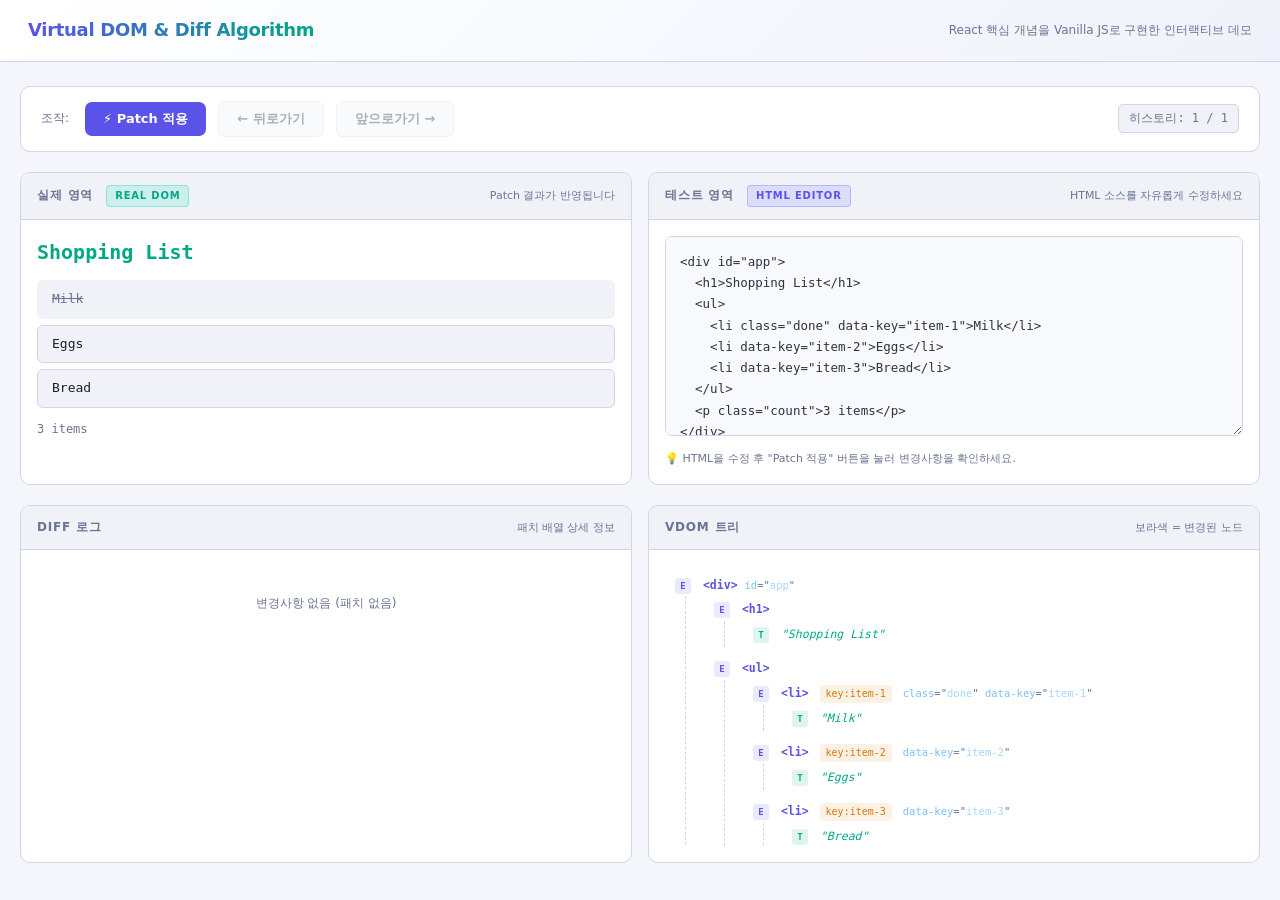
==== index.html @ fad177d6 "Add week4 virtual DOM demo" ====
<!DOCTYPE html>
<html lang="ko">
<head>
  <meta charset="UTF-8">
  <meta name="viewport" content="width=device-width, initial-scale=1.0">
  <title>Virtual DOM & Diff Algorithm</title>
  <link rel="stylesheet" href="css/style.css">
</head>
<body>

<header>
  <div>
    <h1>Virtual DOM &amp; Diff Algorithm</h1>
  </div>
  <p>React 핵심 개념을 Vanilla JS로 구현한 인터랙티브 데모</p>
</header>

<main>

  <!-- 툴바 -->
  <div class="toolbar">
    <span class="toolbar-label">조작:</span>
    <button class="btn btn-primary" id="btn-patch">⚡ Patch 적용</button>
    <button class="btn btn-secondary" id="btn-undo">← 뒤로가기</button>
    <button class="btn btn-secondary" id="btn-redo">앞으로가기 →</button>
    <span class="history-info" id="history-info">히스토리: - / -</span>
  </div>

  <!-- 실제 영역 + 테스트 영역 -->
  <div class="areas-grid">

    <!-- 실제 영역 (Real DOM) -->
    <div class="panel">
      <div class="panel-header">
        <span class="panel-title">실제 영역 <span class="badge badge-real">Real DOM</span></span>
        <span style="font-size:11px;color:var(--text-muted);">Patch 결과가 반영됩니다</span>
      </div>
      <div class="panel-body">
        <div id="real-area"></div>
      </div>
    </div>

    <!-- 테스트 영역 (HTML 편집) -->
    <div class="panel">
      <div class="panel-header">
        <span class="panel-title">테스트 영역 <span class="badge badge-test">HTML Editor</span></span>
        <span style="font-size:11px;color:var(--text-muted);">HTML 소스를 자유롭게 수정하세요</span>
      </div>
      <div class="panel-body">
        <textarea id="test-area" spellcheck="false" autocomplete="off"></textarea>
        <p class="test-hint">💡 HTML을 수정 후 "Patch 적용" 버튼을 눌러 변경사항을 확인하세요.</p>
      </div>
    </div>

  </div>

  <!-- 하단: Diff 로그 + VDOM 트리 -->
  <div class="bottom-grid">

    <div class="panel">
      <div class="panel-header">
        <span class="panel-title">Diff 로그</span>
        <span style="font-size:11px;color:var(--text-muted);">패치 배열 상세 정보</span>
      </div>
      <div class="panel-body">
        <div id="diff-log">
          <div class="log-empty">Patch를 적용하면 diff 결과가 표시됩니다.</div>
        </div>
      </div>
    </div>

    <div class="panel">
      <div class="panel-header">
        <span class="panel-title">VDOM 트리</span>
        <span style="font-size:11px;color:var(--text-muted);">보라색 = 변경된 노드</span>
      </div>
      <div class="panel-body">
        <div id="vdom-tree">
          <div class="tree-empty">VDOM 트리가 여기에 표시됩니다.</div>
        </div>
      </div>
    </div>

  </div>

</main>

<script type="module">
  import { init } from './src/app.js';
  document.addEventListener('DOMContentLoaded', init);
</script>

</body>
</html>
---- css/style.css ----
/* Virtual DOM 데모 페이지 스타일 */

*, *::before, *::after {
  box-sizing: border-box;
  margin: 0;
  padding: 0;
}

:root {
  --bg: #f4f6fb;
  --surface: #ffffff;
  --surface2: #f0f2f8;
  --border: #d0d5e8;
  --accent: #5b52e8;
  --accent2: #00a884;
  --danger: #e03c3c;
  --warn: #d97706;
  --text: #1a1d2e;
  --text-muted: #6b7394;
  --highlight-add: rgba(0, 168, 132, 0.15);
  --highlight-remove: rgba(224, 60, 60, 0.15);
  --highlight-update: rgba(91, 82, 232, 0.15);
  --font-mono: 'JetBrains Mono', 'Fira Code', 'Cascadia Code', monospace;
  --radius: 10px;
}

body {
  background: var(--bg);
  color: var(--text);
  font-family: 'Pretendard', 'Noto Sans KR', system-ui, sans-serif;
  font-size: 14px;
  line-height: 1.6;
  min-height: 100vh;
}

/* 헤더 */
header {
  background: linear-gradient(135deg, #ffffff 0%, #f0f2fb 100%);
  border-bottom: 1px solid var(--border);
  padding: 16px 28px;
  display: flex;
  align-items: center;
  justify-content: space-between;
  position: sticky;
  top: 0;
  z-index: 100;
}

header h1 {
  font-size: 18px;
  font-weight: 700;
  background: linear-gradient(90deg, var(--accent), var(--accent2));
  -webkit-background-clip: text;
  -webkit-text-fill-color: transparent;
  background-clip: text;
  letter-spacing: -0.3px;
}

header p {
  color: var(--text-muted);
  font-size: 12px;
}

/* 메인 레이아웃 */
main {
  max-width: 1400px;
  margin: 0 auto;
  padding: 24px 20px;
  display: grid;
  gap: 20px;
}

/* 툴바 */
.toolbar {
  display: flex;
  align-items: center;
  gap: 12px;
  padding: 14px 20px;
  background: var(--surface);
  border: 1px solid var(--border);
  border-radius: var(--radius);
}

.toolbar-label {
  color: var(--text-muted);
  font-size: 12px;
  margin-right: 4px;
}

.btn {
  display: inline-flex;
  align-items: center;
  gap: 6px;
  padding: 8px 18px;
  border: none;
  border-radius: 7px;
  font-size: 13px;
  font-weight: 600;
  cursor: pointer;
  transition: all 0.2s;
  font-family: inherit;
}

.btn:disabled {
  opacity: 0.35;
  cursor: not-allowed;
}

.btn-primary {
  background: var(--accent);
  color: #fff;
}
.btn-primary:not(:disabled):hover {
  background: #7c74ff;
  transform: translateY(-1px);
  box-shadow: 0 4px 16px rgba(108,99,255,0.4);
}

.btn-secondary {
  background: var(--surface2);
  color: var(--text);
  border: 1px solid var(--border);
}
.btn-secondary:not(:disabled):hover {
  background: #2c3150;
  border-color: var(--accent);
}

.history-info {
  margin-left: auto;
  color: var(--text-muted);
  font-size: 12px;
  font-family: var(--font-mono);
  background: var(--surface2);
  padding: 4px 10px;
  border-radius: 5px;
  border: 1px solid var(--border);
}

/* 두 편집 영역 나란히 */
.areas-grid {
  display: grid;
  grid-template-columns: 1fr 1fr;
  gap: 16px;
}

/* 패널 공통 */
.panel {
  background: var(--surface);
  border: 1px solid var(--border);
  border-radius: var(--radius);
  overflow: hidden;
}

.panel-header {
  display: flex;
  align-items: center;
  justify-content: space-between;
  padding: 12px 16px;
  background: var(--surface2);
  border-bottom: 1px solid var(--border);
}

.panel-title {
  font-size: 12px;
  font-weight: 700;
  text-transform: uppercase;
  letter-spacing: 0.8px;
  color: var(--text-muted);
}

.panel-title .badge {
  display: inline-block;
  padding: 2px 8px;
  border-radius: 4px;
  font-size: 10px;
  margin-left: 8px;
}

.badge-real { background: rgba(0, 212, 170, 0.15); color: var(--accent2); border: 1px solid rgba(0, 212, 170, 0.3); }
.badge-test { background: rgba(108, 99, 255, 0.15); color: var(--accent); border: 1px solid rgba(108, 99, 255, 0.3); }

.panel-body {
  padding: 16px;
}

/* 실제 영역 */
#real-area {
  min-height: 180px;
  font-family: var(--font-mono);
  font-size: 13px;
}

/* 실제 영역 내부 스타일 (샘플 콘텐츠) */
#real-area #app {
  padding: 0;
}

#real-area h1 {
  font-size: 20px;
  font-weight: 700;
  color: var(--accent2);
  margin-bottom: 12px;
}

#real-area ul {
  list-style: none;
  display: flex;
  flex-direction: column;
  gap: 6px;
  margin-bottom: 12px;
}

#real-area li {
  padding: 8px 14px;
  background: var(--surface2);
  border: 1px solid var(--border);
  border-radius: 6px;
  font-size: 13px;
  color: var(--text);
  transition: background 0.2s;
}

#real-area li.done {
  text-decoration: line-through;
  color: var(--text-muted);
  border-color: transparent;
}

#real-area .count {
  color: var(--text-muted);
  font-size: 12px;
}

/* 테스트 영역 textarea */
#test-area {
  width: 100%;
  min-height: 200px;
  background: #f8f9fd;
  color: #2d3142;
  border: 1px solid var(--border);
  border-radius: 7px;
  padding: 14px;
  font-family: var(--font-mono);
  font-size: 12.5px;
  line-height: 1.7;
  resize: vertical;
  outline: none;
  transition: border-color 0.2s;
}

#test-area:focus {
  border-color: var(--accent);
  box-shadow: 0 0 0 3px rgba(108, 99, 255, 0.15);
}

.test-hint {
  margin-top: 8px;
  color: var(--text-muted);
  font-size: 11px;
}

/* 하단 패널 3개 */
.bottom-grid {
  display: grid;
  grid-template-columns: 1fr 1fr;
  gap: 16px;
}

/* Diff 로그 */
#diff-log {
  max-height: 260px;
  overflow-y: auto;
  display: flex;
  flex-direction: column;
  gap: 6px;
  padding: 4px 0;
}

.log-empty {
  color: var(--text-muted);
  font-size: 12px;
  text-align: center;
  padding: 24px;
}

.log-item {
  display: flex;
  align-items: baseline;
  flex-wrap: wrap;
  gap: 6px;
  padding: 8px 12px;
  background: var(--surface2);
  border-radius: 6px;
  border-left: 3px solid var(--border);
  border: 1px solid var(--border);
  border-left: 3px solid var(--border);
  font-size: 12px;
  font-family: var(--font-mono);
  animation: fadeIn 0.2s ease;
}

@keyframes fadeIn {
  from { opacity: 0; transform: translateY(4px); }
  to { opacity: 1; transform: translateY(0); }
}

.log-index {
  color: var(--text-muted);
  font-size: 10px;
  min-width: 24px;
}

.log-type {
  padding: 2px 7px;
  border-radius: 4px;
  font-size: 10px;
  font-weight: 700;
  letter-spacing: 0.5px;
}

.log-type-update-text, .log-type-update-prop { background: rgba(91,82,232,0.1); color: var(--accent); border-left-color: var(--accent); }
.log-type-replace { background: rgba(217,119,6,0.1); color: var(--warn); border-left-color: var(--warn); }
.log-type-add { background: rgba(0,168,132,0.1); color: var(--accent2); border-left-color: var(--accent2); }
.log-type-remove, .log-type-remove-prop { background: rgba(224,60,60,0.1); color: var(--danger); border-left-color: var(--danger); }

.log-path {
  color: var(--text-muted);
  font-size: 11px;
}

.log-detail { font-size: 11px; flex: 1 1 100%; margin-top: 2px; }
.log-old { color: var(--danger); text-decoration: line-through; }
.log-new { color: var(--accent2); }

/* VDOM 트리 */
#vdom-tree {
  max-height: 280px;
  overflow-y: auto;
  font-family: var(--font-mono);
  font-size: 11.5px;
  padding: 4px 0;
}

.tree-empty {
  color: var(--text-muted);
  text-align: center;
  padding: 24px;
  font-size: 12px;
}

.tree-node {
  margin: 2px 0;
  padding: 4px 8px;
  border-radius: 5px;
  cursor: default;
  transition: background 0.15s;
  border-left: 2px solid transparent;
}

.tree-node:hover { background: var(--surface2); }

.tree-children {
  padding-left: 18px;
  border-left: 1px dashed var(--border);
  margin-left: 10px;
}

.tree-icon {
  display: inline-block;
  width: 16px;
  height: 16px;
  line-height: 16px;
  text-align: center;
  border-radius: 3px;
  font-size: 9px;
  font-weight: 700;
  margin-right: 5px;
}

.tree-element > .tree-tag .tree-icon {
  background: rgba(91,82,232,0.12);
  color: var(--accent);
}

.tree-text .tree-icon {
  background: rgba(0,168,132,0.12);
  color: var(--accent2);
}

.tree-tagname {
  color: var(--accent);
  font-weight: 600;
}

.tree-text-value {
  color: var(--accent2);
  font-style: italic;
}

.tree-key-badge {
  display: inline-block;
  padding: 1px 6px;
  background: rgba(217,119,6,0.1);
  color: var(--warn);
  border-radius: 3px;
  font-size: 10px;
  margin: 0 4px;
}

.tree-prop-key { color: #79c0ff; }
.tree-prop-val { color: #a5d6ff; }
.tree-props { color: var(--text-muted); font-size: 10.5px; }

.tree-changed {
  background: rgba(91,82,232,0.08) !important;
  border-left-color: var(--accent) !important;
  border-left-width: 2px;
}

/* 패치 하이라이트 애니메이션 */
@keyframes patchHighlight {
  0% { outline: 3px solid var(--accent); background-color: rgba(91,82,232,0.18); }
  70% { outline: 3px solid var(--accent); background-color: rgba(91,82,232,0.07); }
  100% { outline: none; background-color: transparent; }
}

@keyframes patchRemove {
  0% { outline: 3px solid var(--danger); background-color: rgba(224,60,60,0.18); opacity: 1; }
  100% { outline: 3px solid var(--danger); background-color: rgba(224,60,60,0.04); opacity: 0.3; }
}

.patch-highlight {
  animation: patchHighlight 1.2s ease forwards;
  border-radius: 3px;
}

.patch-remove {
  animation: patchRemove 0.4s ease forwards;
  border-radius: 3px;
}

/* 스크롤바 */
::-webkit-scrollbar { width: 6px; height: 6px; }
::-webkit-scrollbar-track { background: transparent; }
::-webkit-scrollbar-thumb { background: var(--border); border-radius: 3px; }
::-webkit-scrollbar-thumb:hover { background: var(--accent); }

/* 반응형 */
@media (max-width: 900px) {
  .areas-grid, .bottom-grid { grid-template-columns: 1fr; }
}
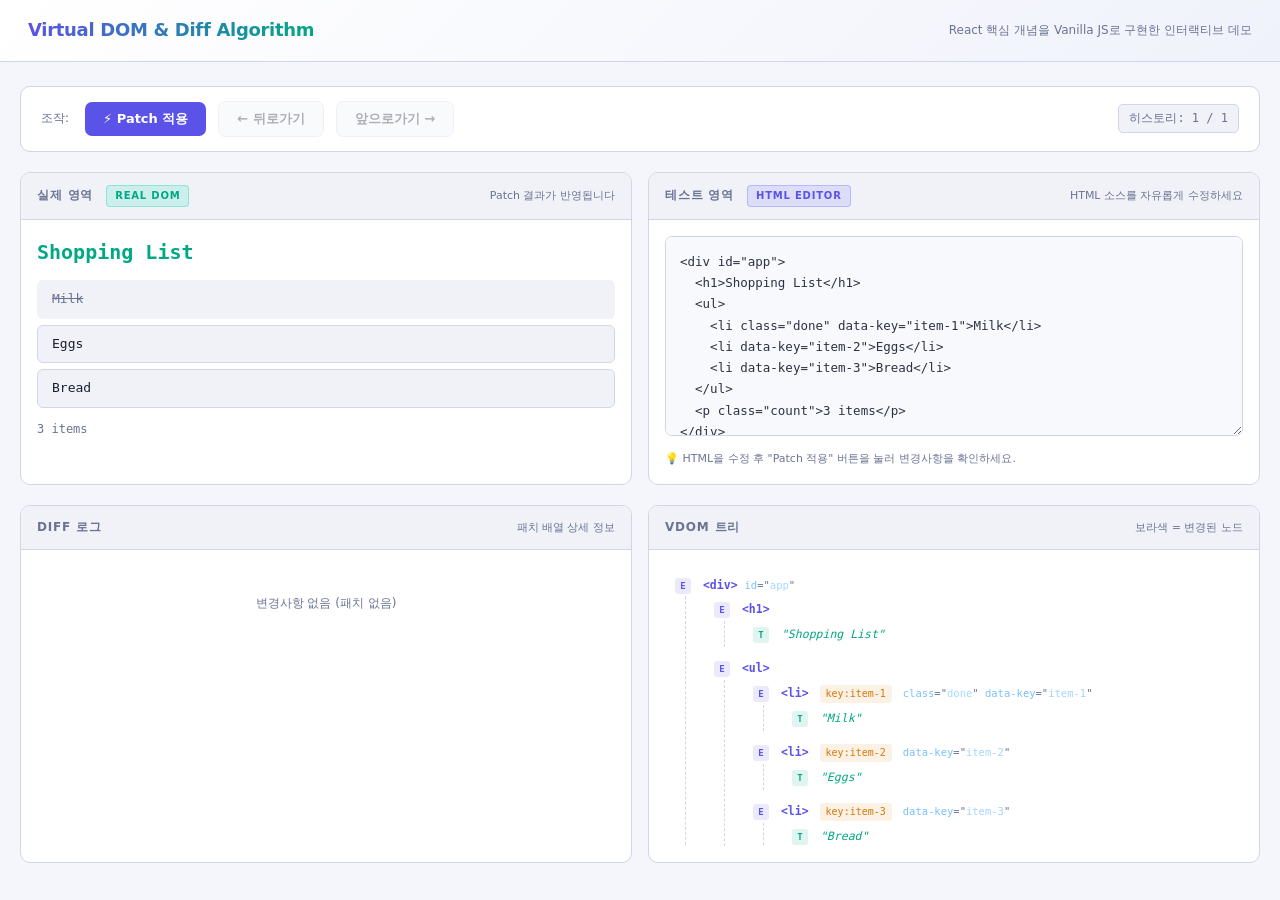
==== commit c63c6727: "feat(app): show inline error toast" ====
--- a/index.html
+++ b/index.html
@@ -25,6 +25,8 @@
     <button class="btn btn-secondary" id="btn-redo">앞으로가기 →</button>
     <span class="history-info" id="history-info">히스토리: - / -</span>
   </div>
+
+  <div id="app-alert" class="app-alert" aria-live="polite" hidden></div>
 
   <!-- 실제 영역 + 테스트 영역 -->
   <div class="areas-grid">
--- a/css/style.css
+++ b/css/style.css
@@ -81,6 +81,48 @@
   border-radius: var(--radius);
 }
 
+.app-alert {
+  display: flex;
+  align-items: center;
+  gap: 10px;
+  padding: 12px 16px;
+  border-radius: var(--radius);
+  border: 1px solid rgba(224, 60, 60, 0.22);
+  background: linear-gradient(135deg, rgba(224, 60, 60, 0.12), rgba(255, 120, 120, 0.18));
+  color: #9f1d1d;
+  box-shadow: 0 12px 30px rgba(224, 60, 60, 0.12);
+  animation: alert-slide-in 0.22s ease-out;
+}
+
+.app-alert::before {
+  content: "!";
+  width: 22px;
+  height: 22px;
+  border-radius: 999px;
+  display: inline-flex;
+  align-items: center;
+  justify-content: center;
+  background: rgba(224, 60, 60, 0.16);
+  color: var(--danger);
+  font-weight: 800;
+  flex: 0 0 auto;
+}
+
+.app-alert[hidden] {
+  display: none;
+}
+
+@keyframes alert-slide-in {
+  from {
+    opacity: 0;
+    transform: translateY(-8px);
+  }
+  to {
+    opacity: 1;
+    transform: translateY(0);
+  }
+}
+
 .toolbar-label {
   color: var(--text-muted);
   font-size: 12px;
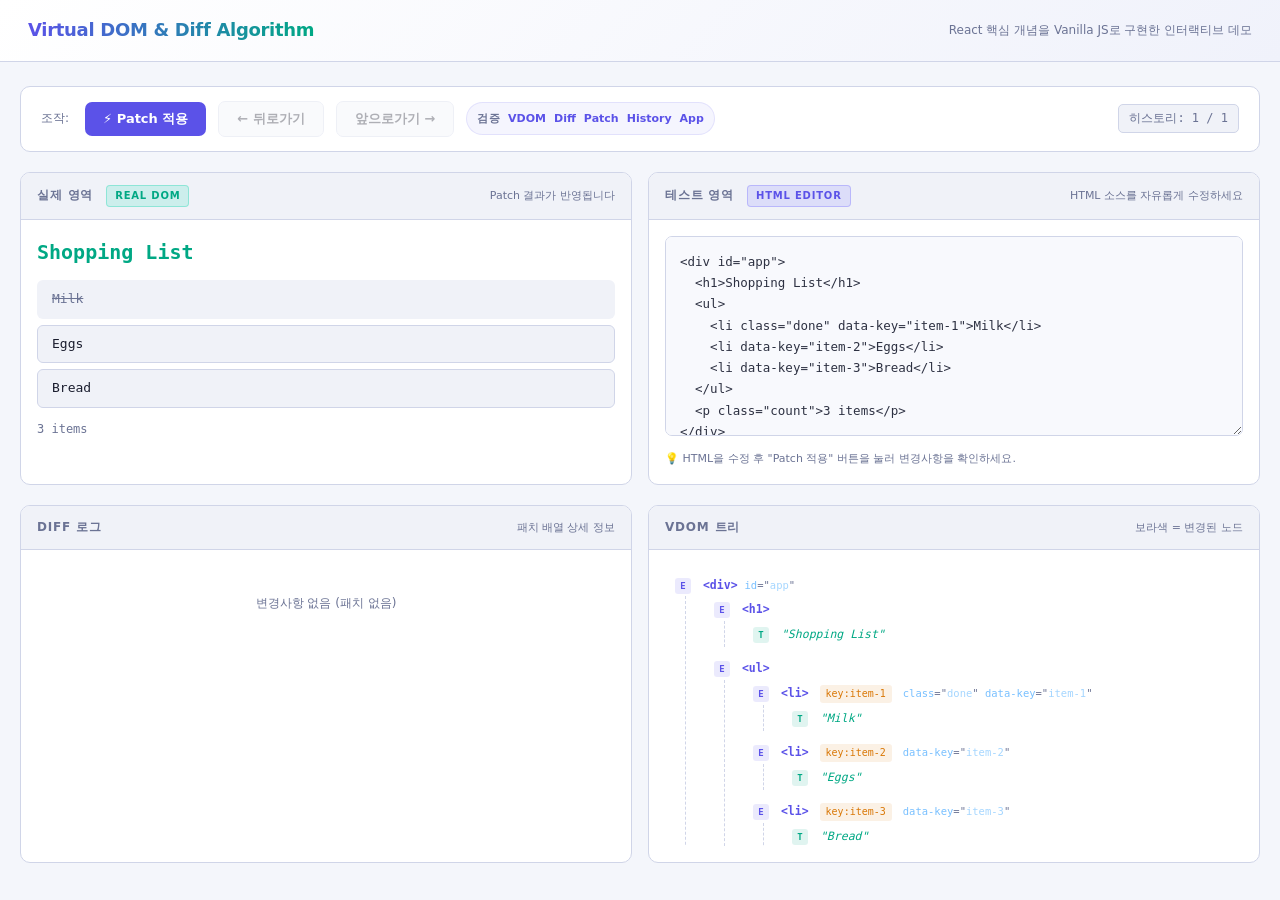
==== commit b987ac51: "feat(app): add test page shortcuts" ====
--- a/index.html
+++ b/index.html
@@ -23,6 +23,14 @@
     <button class="btn btn-primary" id="btn-patch">⚡ Patch 적용</button>
     <button class="btn btn-secondary" id="btn-undo">← 뒤로가기</button>
     <button class="btn btn-secondary" id="btn-redo">앞으로가기 →</button>
+    <div class="toolbar-links" aria-label="테스트 페이지 바로가기">
+      <span class="toolbar-links-label">검증</span>
+      <a href="./tests/vdom.test.html">VDOM</a>
+      <a href="./tests/diff.test.html">Diff</a>
+      <a href="./tests/patch.test.html">Patch</a>
+      <a href="./tests/history.test.html">History</a>
+      <a href="./tests/app.test.html">App</a>
+    </div>
     <span class="history-info" id="history-info">히스토리: - / -</span>
   </div>
 
--- a/css/style.css
+++ b/css/style.css
@@ -129,6 +129,37 @@
   margin-right: 4px;
 }
 
+.toolbar-links {
+  display: inline-flex;
+  align-items: center;
+  gap: 8px;
+  padding: 6px 10px;
+  border-radius: 999px;
+  background: rgba(91, 82, 232, 0.06);
+  border: 1px solid rgba(91, 82, 232, 0.12);
+}
+
+.toolbar-links-label {
+  color: var(--text-muted);
+  font-size: 11px;
+  font-weight: 700;
+  letter-spacing: 0.04em;
+  text-transform: uppercase;
+}
+
+.toolbar-links a {
+  color: var(--accent);
+  text-decoration: none;
+  font-size: 11px;
+  font-weight: 700;
+  line-height: 1;
+  padding: 4px 0;
+}
+
+.toolbar-links a:hover {
+  color: #3f37c9;
+}
+
 .btn {
   display: inline-flex;
   align-items: center;
@@ -491,4 +522,20 @@
 /* 반응형 */
 @media (max-width: 900px) {
   .areas-grid, .bottom-grid { grid-template-columns: 1fr; }
-}
+
+  .toolbar {
+    flex-wrap: wrap;
+  }
+
+  .toolbar-links {
+    order: 2;
+    width: 100%;
+    justify-content: flex-start;
+    flex-wrap: wrap;
+    border-radius: 10px;
+  }
+
+  .history-info {
+    margin-left: 0;
+  }
+}
